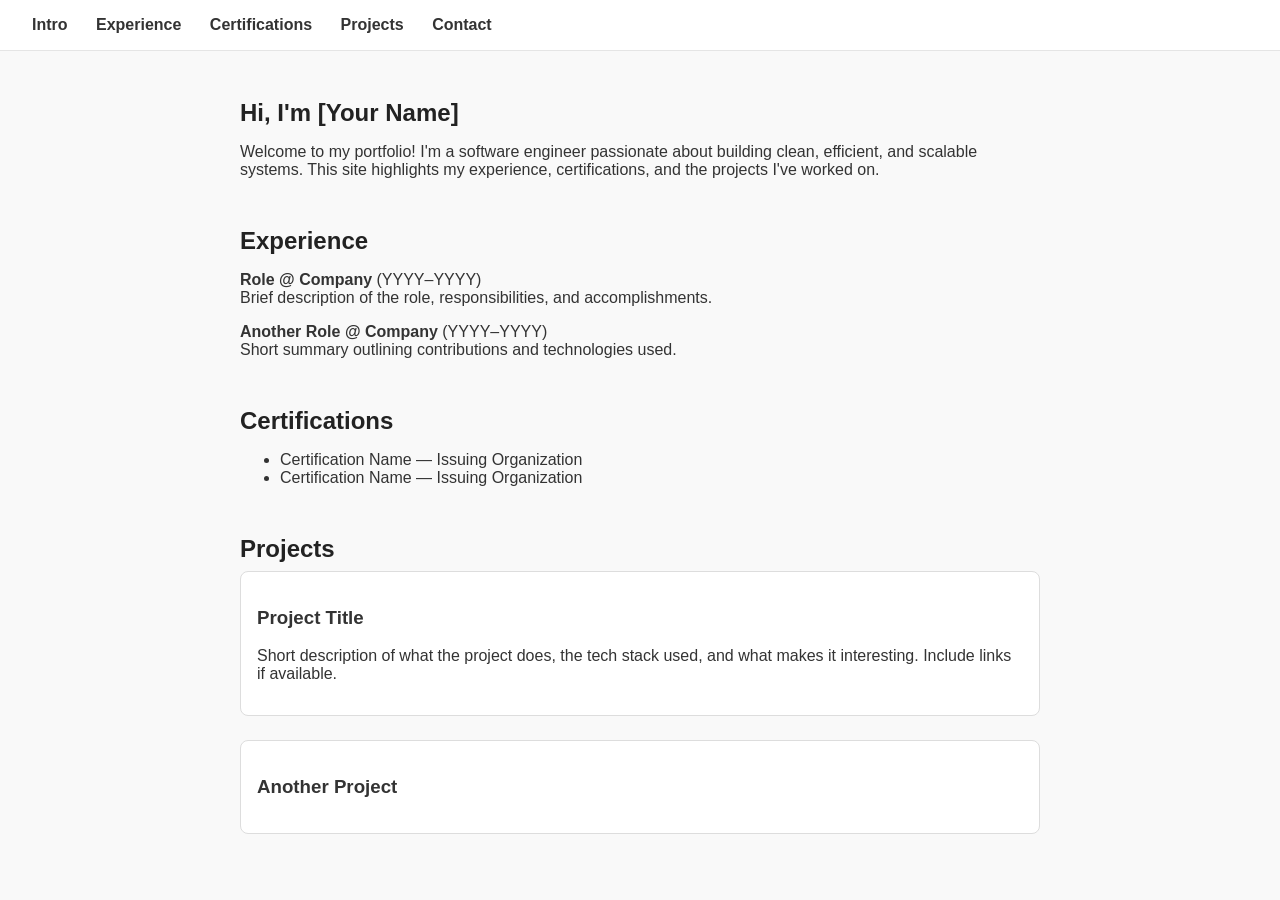
==== index.html @ 2c4cd0e2 "Rename webpage.html to index.html" ====
<!DOCTYPE html>
<html lang="en">
<head>
<meta charset="UTF-8" />
<meta name="viewport" content="width=device-width, initial-scale=1.0" />
<title>My Portfolio</title>
<style>
body {
margin: 0;
font-family: Arial, sans-serif;
background: #f9f9f9;
color: #333;
}
header {
background: #ffffff;
border-bottom: 1px solid #e5e5e5;
padding: 1rem 2rem;
position: sticky;
top: 0;
}
nav a {
margin-right: 1.5rem;
text-decoration: none;
color: #333;
font-weight: bold;
}
nav a:hover {
color: #0077cc;
}
section {
max-width: 800px;
margin: 3rem auto;
padding: 0 1.5rem;
}
h1, h2 {
color: #222;
margin-bottom: 0.5rem;
}
.project {
border: 1px solid #ddd;
padding: 1rem;
border-radius: 8px;
margin-bottom: 1.5rem;
background: #fff;
}
</style>
</head>
<body>
<header>
<nav>
<a href="#intro">Intro</a>
<a href="#experience">Experience</a>
<a href="#certifications">Certifications</a>
<a href="#projects">Projects</a>
<a href="#contact">Contact</a>
</nav>
</header>


<section id="intro">
<h1>Hi, I'm [Your Name]</h1>
<p>Welcome to my portfolio! I'm a software engineer passionate about building clean, efficient, and scalable systems. This site highlights my experience, certifications, and the projects I've worked on.</p>
</section>


<section id="experience">
<h2>Experience</h2>
<p><strong>Role @ Company</strong> (YYYY–YYYY)<br />
Brief description of the role, responsibilities, and accomplishments.
</p>
<p><strong>Another Role @ Company</strong> (YYYY–YYYY)<br />
Short summary outlining contributions and technologies used.
</p>
</section>


<section id="certifications">
<h2>Certifications</h2>
<ul>
<li>Certification Name — Issuing Organization</li>
<li>Certification Name — Issuing Organization</li>
</ul>
</section>


<section id="projects">
<h2>Projects</h2>


<div class="project">
<h3>Project Title</h3>
<p>Short description of what the project does, the tech stack used, and what makes it interesting. Include links if available.</p>
</div>


<div class="project">
<h3>Another Project</h3>
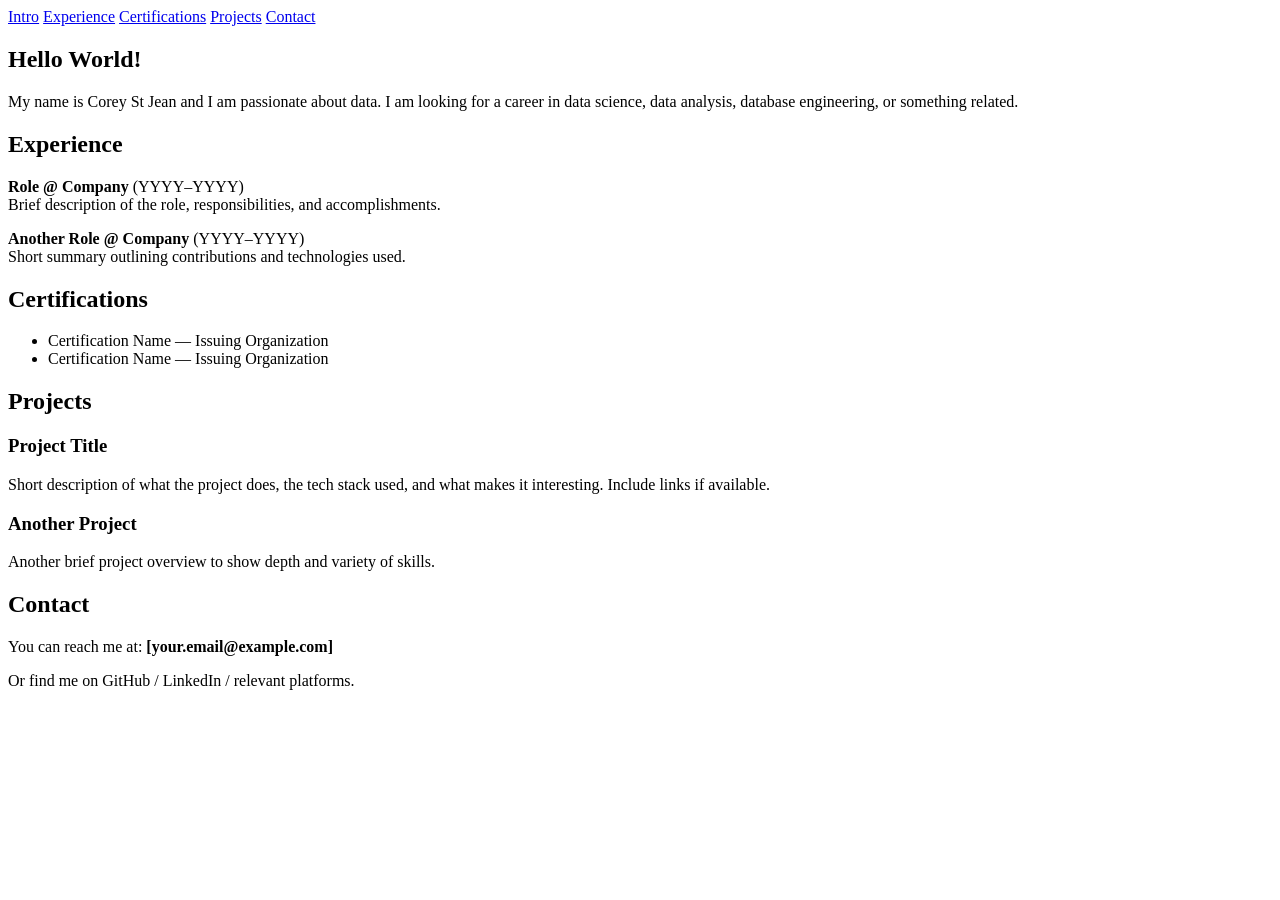
==== commit 4e3852d9: "Refactor index.html structure and content" ====
--- a/index.html
+++ b/index.html
@@ -1,97 +1,63 @@
 <!DOCTYPE html>
 <html lang="en">
 <head>
-<meta charset="UTF-8" />
-<meta name="viewport" content="width=device-width, initial-scale=1.0" />
-<title>My Portfolio</title>
-<style>
-body {
-margin: 0;
-font-family: Arial, sans-serif;
-background: #f9f9f9;
-color: #333;
-}
-header {
-background: #ffffff;
-border-bottom: 1px solid #e5e5e5;
-padding: 1rem 2rem;
-position: sticky;
-top: 0;
-}
-nav a {
-margin-right: 1.5rem;
-text-decoration: none;
-color: #333;
-font-weight: bold;
-}
-nav a:hover {
-color: #0077cc;
-}
-section {
-max-width: 800px;
-margin: 3rem auto;
-padding: 0 1.5rem;
-}
-h1, h2 {
-color: #222;
-margin-bottom: 0.5rem;
-}
-.project {
-border: 1px solid #ddd;
-padding: 1rem;
-border-radius: 8px;
-margin-bottom: 1.5rem;
-background: #fff;
-}
-</style>
+    <meta charset="UTF-8" />
+    <meta name="viewport" content="width=device-width, initial-scale=1.0" />
+    <title>Corey St Jean</title>
+    <link rel="stylesheet" href="style.css" />
 </head>
 <body>
-<header>
-<nav>
-<a href="#intro">Intro</a>
-<a href="#experience">Experience</a>
-<a href="#certifications">Certifications</a>
-<a href="#projects">Projects</a>
-<a href="#contact">Contact</a>
-</nav>
-</header>
+    <header>
+        <nav>
+            <a href="#intro">Intro</a>
+            <a href="#experience">Experience</a>
+            <a href="#certifications">Certifications</a>
+            <a href="#projects">Projects</a>
+            <a href="#contact">Contact</a>
+        </nav>
+    </header>
 
+    <section id="intro">
+        <h1>Hello World!</h1>
+        <p>My name is Corey St Jean and I am passionate about data. I am looking for a career in data science, data analysis, database engineering, or something related.</p>
+    </section>
 
-<section id="intro">
-<h1>Hi, I'm [Your Name]</h1>
-<p>Welcome to my portfolio! I'm a software engineer passionate about building clean, efficient, and scalable systems. This site highlights my experience, certifications, and the projects I've worked on.</p>
-</section>
+    <section id="experience">
+        <h2>Experience</h2>
+        <p><strong>Role @ Company</strong> (YYYY–YYYY)<br />
+        Brief description of the role, responsibilities, and accomplishments.
+        </p>
+        <p><strong>Another Role @ Company</strong> (YYYY–YYYY)<br />
+        Short summary outlining contributions and technologies used.
+        </p>
+    </section>
 
+    <section id="certifications">
+        <h2>Certifications</h2>
+        <ul>
+            <li>Certification Name — Issuing Organization</li>
+            <li>Certification Name — Issuing Organization</li>
+        </ul>
+    </section>
 
-<section id="experience">
-<h2>Experience</h2>
-<p><strong>Role @ Company</strong> (YYYY–YYYY)<br />
-Brief description of the role, responsibilities, and accomplishments.
-</p>
-<p><strong>Another Role @ Company</strong> (YYYY–YYYY)<br />
-Short summary outlining contributions and technologies used.
-</p>
-</section>
+    <section id="projects">
+        <h2>Projects</h2>
 
+        <div class="project">
+            <h3>Project Title</h3>
+            <p>Short description of what the project does, the tech stack used, and what makes it interesting. Include links if available.</p>
+        </div>
 
-<section id="certifications">
-<h2>Certifications</h2>
-<ul>
-<li>Certification Name — Issuing Organization</li>
-<li>Certification Name — Issuing Organization</li>
-</ul>
-</section>
+        <div class="project">
+            <h3>Another Project</h3>
+            <p>Another brief project overview to show depth and variety of skills.</p>
+        </div>
+    </section>
 
-
-<section id="projects">
-<h2>Projects</h2>
-
-
-<div class="project">
-<h3>Project Title</h3>
-<p>Short description of what the project does, the tech stack used, and what makes it interesting. Include links if available.</p>
-</div>
-
-
-<div class="project">
-<h3>Another Project</h3>
+    <section id="contact">
+        <h2>Contact</h2>
+        <p>You can reach me at: <strong>[your.email@example.com]</strong></p>
+        <p>Or find me on GitHub / LinkedIn / relevant platforms.</p>
+    </section>
+</body>
+</html>
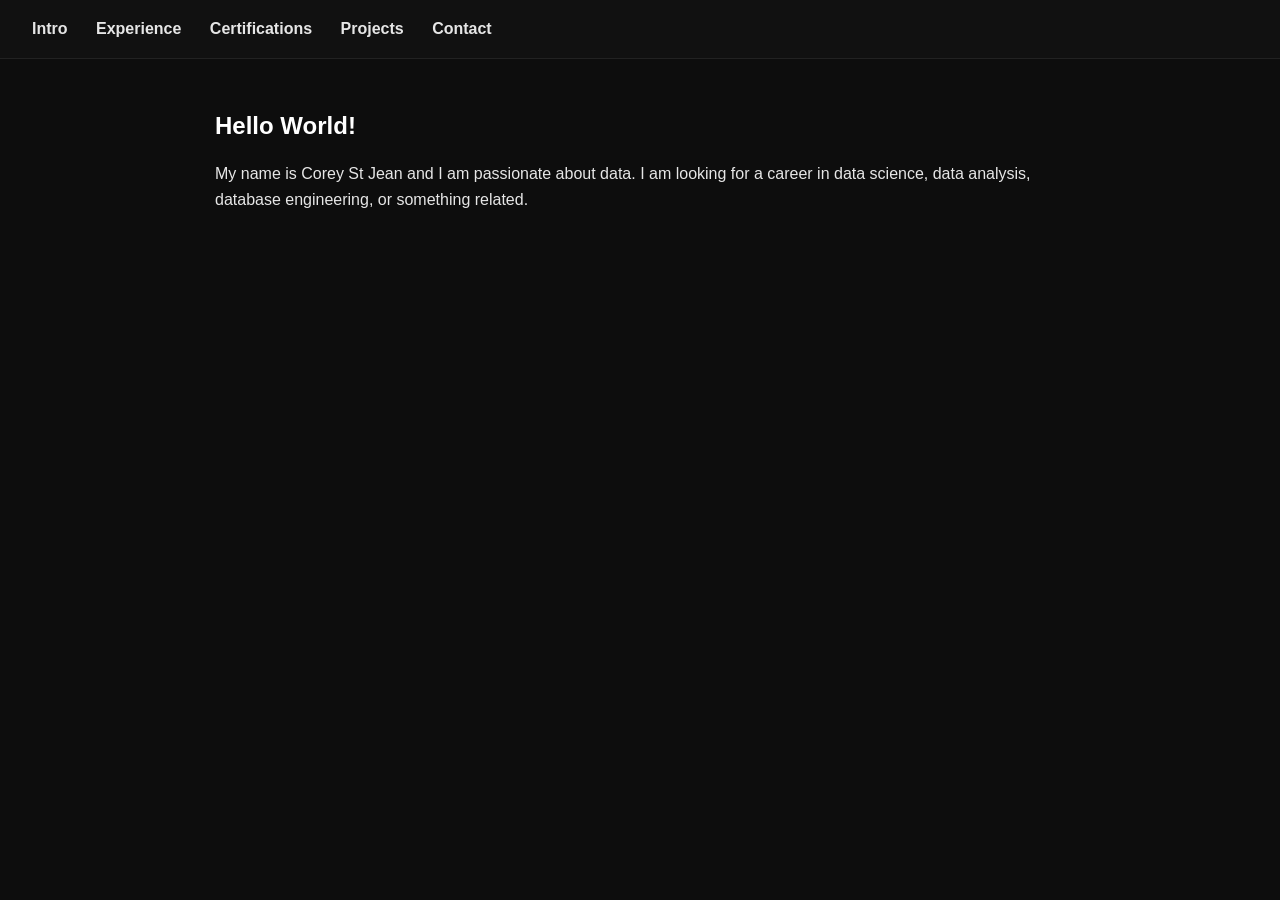
==== commit 83bce84a: "Change navigation links to specific pages Updated navigation links to point to specific HTML files." ====
--- a/index.html
+++ b/index.html
@@ -4,16 +4,16 @@
     <meta charset="UTF-8" />
     <meta name="viewport" content="width=device-width, initial-scale=1.0" />
     <title>Corey St Jean</title>
-    <link rel="stylesheet" href="style.css" />
+    <link rel="stylesheet" href="./style.css" />
 </head>
 <body>
     <header>
         <nav>
-            <a href="#intro">Intro</a>
-            <a href="#experience">Experience</a>
-            <a href="#certifications">Certifications</a>
-            <a href="#projects">Projects</a>
-            <a href="#contact">Contact</a>
+            <a href="index.html">Intro</a>
+            <a href="experience.html">Experience</a>
+            <a href="certifications.html">Certifications</a>
+            <a href="projects.html">Projects</a>
+            <a href="contact.html">Contact</a>
         </nav>
     </header>
 
@@ -21,43 +21,5 @@
         <h1>Hello World!</h1>
         <p>My name is Corey St Jean and I am passionate about data. I am looking for a career in data science, data analysis, database engineering, or something related.</p>
     </section>
-
-    <section id="experience">
-        <h2>Experience</h2>
-        <p><strong>Role @ Company</strong> (YYYY–YYYY)<br />
-        Brief description of the role, responsibilities, and accomplishments.
-        </p>
-        <p><strong>Another Role @ Company</strong> (YYYY–YYYY)<br />
-        Short summary outlining contributions and technologies used.
-        </p>
-    </section>
-
-    <section id="certifications">
-        <h2>Certifications</h2>
-        <ul>
-            <li>Certification Name — Issuing Organization</li>
-            <li>Certification Name — Issuing Organization</li>
-        </ul>
-    </section>
-
-    <section id="projects">
-        <h2>Projects</h2>
-
-        <div class="project">
-            <h3>Project Title</h3>
-            <p>Short description of what the project does, the tech stack used, and what makes it interesting. Include links if available.</p>
-        </div>
-
-        <div class="project">
-            <h3>Another Project</h3>
-            <p>Another brief project overview to show depth and variety of skills.</p>
-        </div>
-    </section>
-
-    <section id="contact">
-        <h2>Contact</h2>
-        <p>You can reach me at: <strong>[your.email@example.com]</strong></p>
-        <p>Or find me on GitHub / LinkedIn / relevant platforms.</p>
-    </section>
 </body>
 </html>
--- a/style.css
+++ b/style.css
@@ -0,0 +1,67 @@
+@import url('https://fonts.googleapis.com/css2?family=Inter:wght@300;400;600;700&display=swap');
+
+body {
+    margin: 0;
+    font-family: 'Inter', sans-serif;
+    background: #0d0d0d;
+    color: #e6e6e6;
+    line-height: 1.6;
+}
+
+header {
+    background: #111;
+    padding: 1rem 2rem;
+    border-bottom: 1px solid #222;
+    position: sticky;
+    top: 0;
+    z-index: 10;
+}
+
+nav a {
+    margin-right: 1.5rem;
+    text-decoration: none;
+    color: #e6e6e6;
+    font-weight: 600;
+    transition: 0.3s ease;
+}
+
+nav a:hover {
+    color: #6cb8ff;
+}
+
+section {
+    max-width: 850px;
+    margin: 3rem auto;
+    padding: 0 1.5rem;
+}
+
+h1, h2, h3 {
+    color: #ffffff;
+    margin-bottom: 0.5rem;
+}
+
+.project {
+    background: #1a1a1a;
+    padding: 1.2rem;
+    border: 1px solid #2a2a2a;
+    border-radius: 10px;
+    margin-bottom: 1.5rem;
+    transition: transform 0.25s ease, border-color 0.25s ease;
+}
+
+.project:hover {
+    transform: translateY(-4px);
+    border-color: #6cb8ff;
+}
+
+ul li {
+    margin-bottom: 0.4rem;
+}
+
+strong {
+    color: #ffffff;
+}
+
+#contact p strong {
+    color: #6cb8ff;
+}
